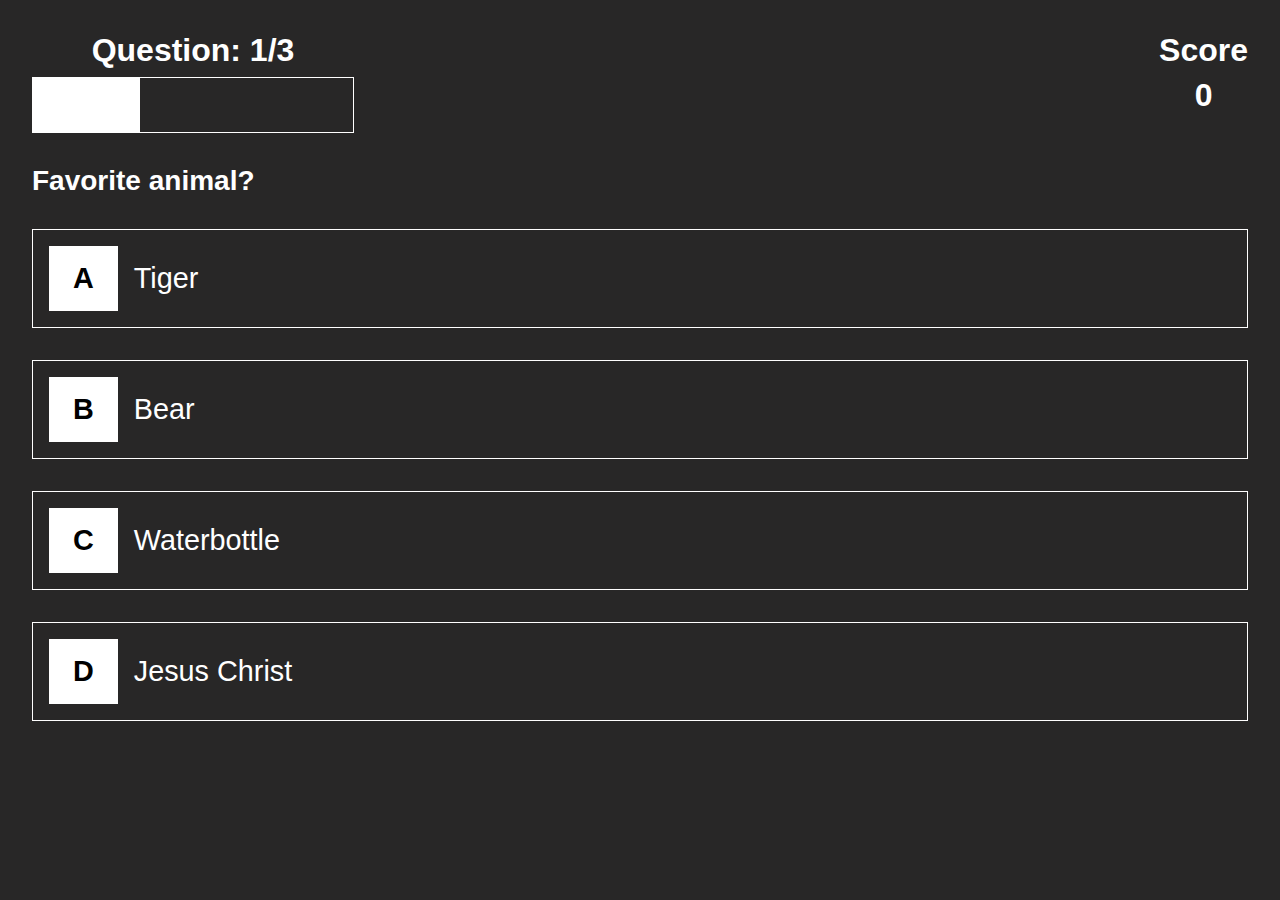
==== game.html @ ff9908d0 "add: game and end html files + script files" ====
<!DOCTYPE html>
<html lang="en">
<head>
    <meta charset="UTF-8">
    <meta name="viewport" content="width=device-width, initial-scale=1.0">
    <title>Game</title>
    <link rel="stylesheet" href="styles.css">
</head>
<body>
    
    <div class="quiz-container">
        <div id="game">
            <div id="hud">
                <div id="hud-item">
                    <p id="progressText" class="hud-prefix">
                        Question
                    </p>
                    <div id="progressBar">
                        <div id="progressBarFull"></div>
                    </div>
                </div>
                <div id="hud-item">
                    <p class="hud-prefix">
                        Score
                    </p>
                    <h1 class="hud-main-text" id="score">
                        0
                    </h1>
                </div>
            </div>
            <h2 id="question" class="question">Answer this question:</h2>
            <div class="choice-container">
                <p class="choice-prefix">A</p>
                <p class="choice-text" data-number="1">Option 1</p>
            </div>
            <div class="choice-container">
                <p class="choice-prefix">B</p>
                <p class="choice-text" data-number="2">Option 2</p>
            </div>
            <div class="choice-container">
                <p class="choice-prefix">C</p>
                <p class="choice-text" data-number="3">Option 3</p>
            </div>
            <div class="choice-container">
                <p class="choice-prefix">D</p>
                <p class="choice-text" data-number="4">Option 4</p>
            </div>
        </div>
    </div>

    <script src="script.js"></script>
</body>
</html>
---- styles.css ----
* {
    background-color: rgb(40, 39, 39);
    color: white;
    margin: 0;
    text-decoration: none;
    font-family: Arial, sans-serif;
}

.home-container {
    display: flex;
    margin: 2rem;
    padding: 1.5rem;
    align-items: center;
    justify-content: center;
    border: 1px solid white;

}

.quiz-title {
    margin-left: 3.5rem;
    font-size: 40px;
    margin-bottom: 1rem;
}

.btn {
    margin: 1rem;
    padding-top: 1rem;
    color: gray;
    font-size: 24px;
}

.btn:hover {
    color: white;
}

/* QUIZ */

.question {
    margin: 2rem;
    font-size: 28px;
}

.choice-container {
    display: flex;
    margin: 2rem;
    font-size: 1.8rem;
    padding: 1rem;
    border: 1px solid white;
}

.choice-container:hover {
    box-shadow: 1px 1px 1px white;
    cursor: pointer;
}


.choice-prefix {
    padding: 1rem 1.5rem;
    font-weight: bold;
    background-color: rgb(255, 255, 255);
    color: black;
}

.choice-text {
    padding: 1rem;
    width: 100%;
}

.correct {
    border: 2px solid green;
    box-shadow: 3px solid green;
}

.correct:hover,
.incorrect:hover {
    box-shadow: none;
}

.incorrect {
    border: 2px solid red;
    box-shadow: 3px solid red;
}

/* HUD */

#hud {
    display: flex;
    justify-content: space-between;
    margin: 2rem;
}

.hud-prefix {
    text-align: center;
    font-size: 2rem;
    font-weight: bold;
    margin-bottom: 0.5rem;
}

.hud-main-text {
    text-align: center;
}

#progressBar {
    width: 20rem;
    height: 3.4rem;
    border: 1px solid white;
}

#progressBarFull {
    height: 3.4rem;
    background-color: white;
    width: 0%;
}

/* End Page */
.end-container {
    display: flex;
    flex-direction: column;
    align-items: center;
    margin: 1rem;
    padding: 1rem;
    border: 1px solid white;
}

#finalScore {
    margin-left: 8rem;
    margin-bottom: 1rem;
    font-size: 48px;
}

form {
    margin: 1rem;
}

#username {
    border: 1px solid white;
    height: 1.5rem;
    width: 10rem;
    padding: 0.25rem;
}

.submitBtn {
    border: none;
    color: gray;
    font-size: 18px;
}

.submitBtn:hover {
    color: white;
    cursor: pointer;
}
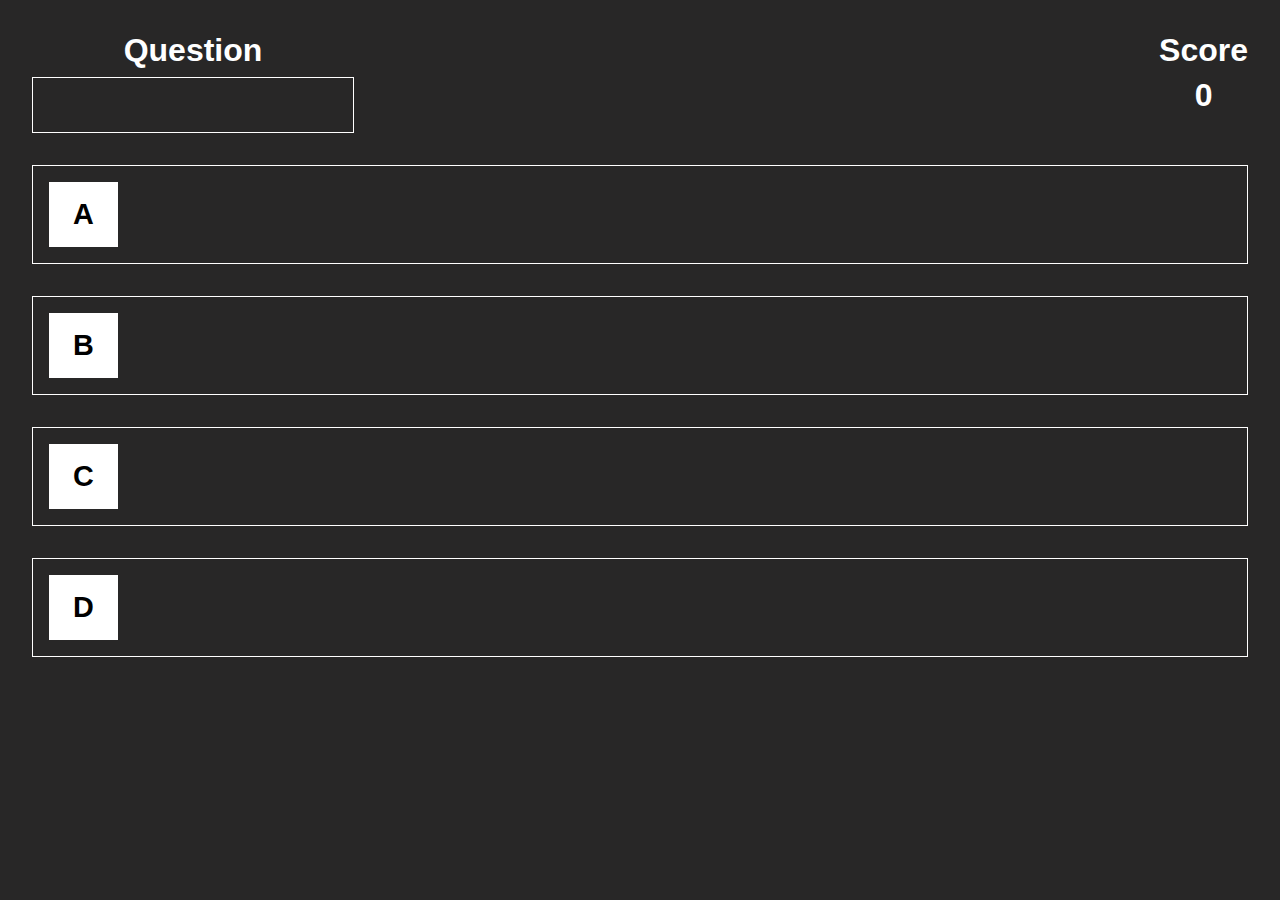
==== commit 6b4b806d: "essentially done" ====
--- a/game.html
+++ b/game.html
@@ -28,22 +28,22 @@
                     </h1>
                 </div>
             </div>
-            <h2 id="question" class="question">Answer this question:</h2>
+            <h2 id="question" class="question"></h2>
             <div class="choice-container">
                 <p class="choice-prefix">A</p>
-                <p class="choice-text" data-number="1">Option 1</p>
+                <p class="choice-text" data-number="1"></p>
             </div>
             <div class="choice-container">
                 <p class="choice-prefix">B</p>
-                <p class="choice-text" data-number="2">Option 2</p>
+                <p class="choice-text" data-number="2"></p>
             </div>
             <div class="choice-container">
                 <p class="choice-prefix">C</p>
-                <p class="choice-text" data-number="3">Option 3</p>
+                <p class="choice-text" data-number="3"></p>
             </div>
             <div class="choice-container">
                 <p class="choice-prefix">D</p>
-                <p class="choice-text" data-number="4">Option 4</p>
+                <p class="choice-text" data-number="4"></p>
             </div>
         </div>
     </div>
--- a/styles.css
+++ b/styles.css
@@ -113,6 +113,7 @@
 }
 
 /* End Page */
+
 .end-container {
     display: flex;
     flex-direction: column;
@@ -148,4 +149,4 @@
 .submitBtn:hover {
     color: white;
     cursor: pointer;
-}+}
